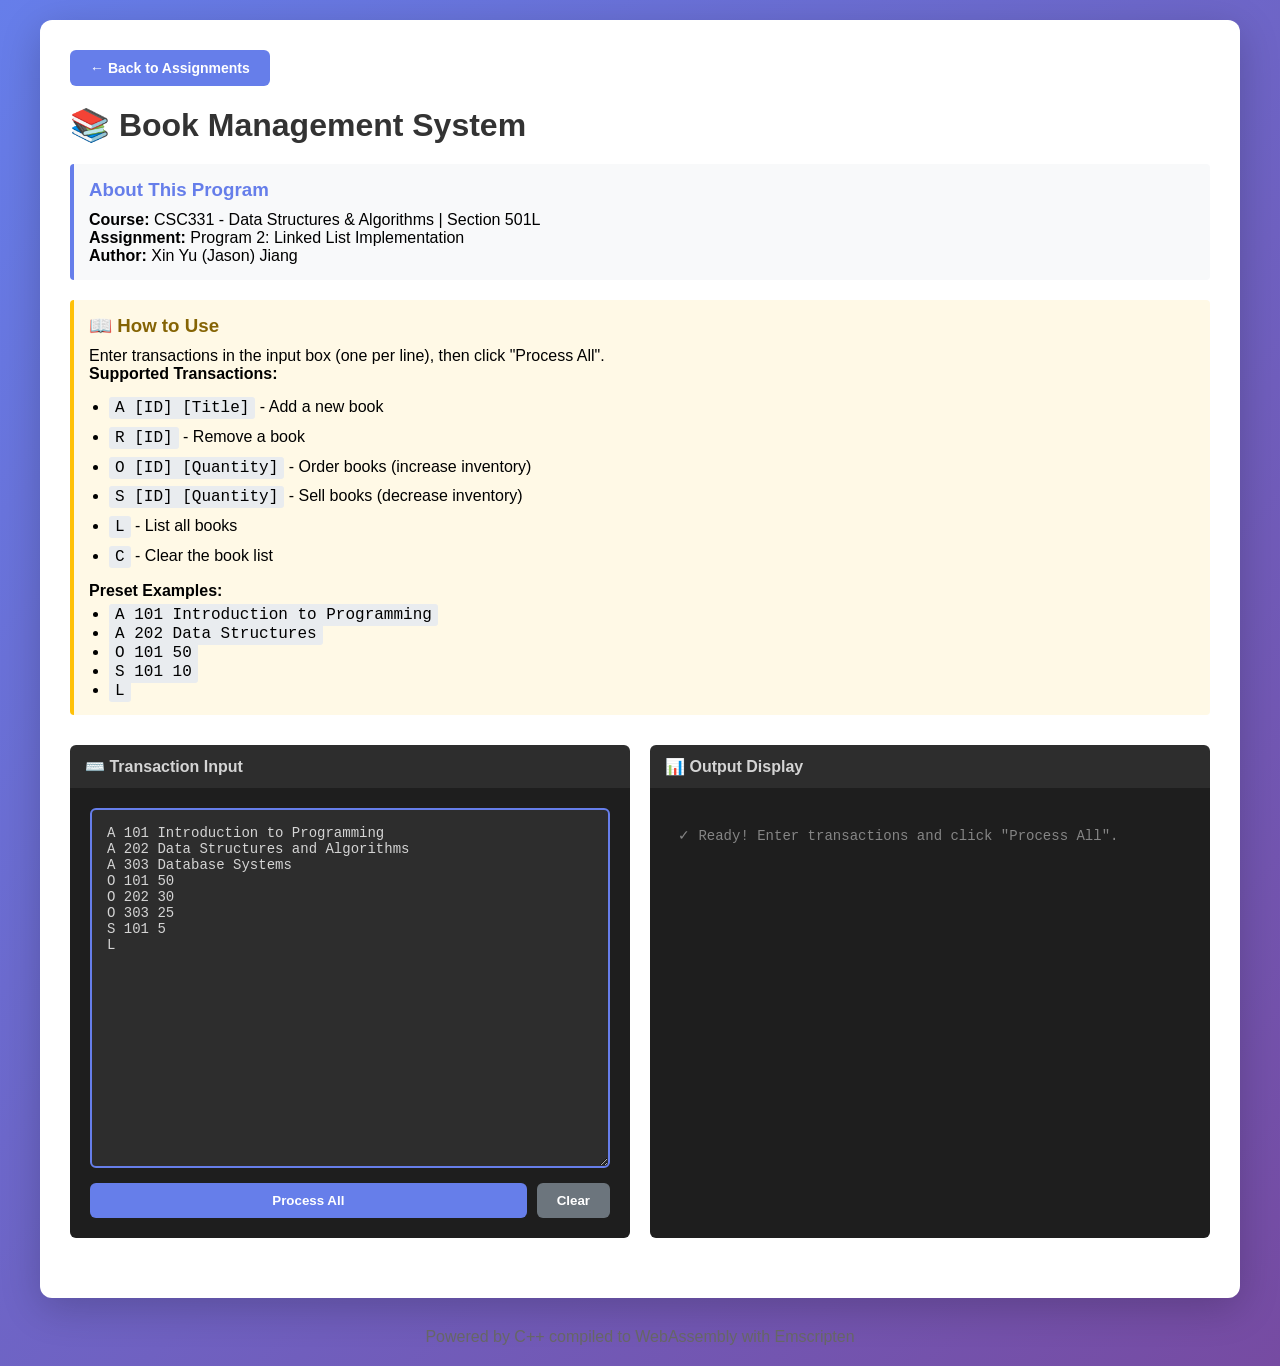
==== assignments/assignment_2/assignment_2/index.html @ f3b2e1c9 "." ====
<!DOCTYPE html>
<html lang="en">
<head>
    <meta charset="UTF-8">
    <meta name="viewport" content="width=device-width, initial-scale=1.0">
    <title>Book Management System | CSC331</title>
    <link rel="stylesheet" type="text/css" href="../../../stylesheets/assignment2_index.css">
</head>
<body>
    <div class="container">
        <a href="../../../index.html" class="back-button">← Back to Assignments</a>
        <h1>📚 Book Management System</h1>
        
        <div class="info-box">
            <h3>About This Program</h3>
            <p><strong>Course:</strong> CSC331 - Data Structures & Algorithms | Section 501L</p>
            <p><strong>Assignment:</strong> Program 2: Linked List Implementation</p>
            <p><strong>Author:</strong> Xin Yu (Jason) Jiang</p>
        </div>
        
        <div class="examples">
            <h3>📖 How to Use</h3>
            <p>Enter transactions in the input box (one per line), then click "Process All".</p>
            <p><strong>Supported Transactions:</strong></p>
            <ul style="margin: 10px 0 0 20px; line-height: 1.8;">
                <li><code>A [ID] [Title]</code> - Add a new book</li>
                <li><code>R [ID]</code> - Remove a book</li>
                <li><code>O [ID] [Quantity]</code> - Order books (increase inventory)</li>
                <li><code>S [ID] [Quantity]</code> - Sell books (decrease inventory)</li>
                <li><code>L</code> - List all books</li>
                <li><code>C</code> - Clear the book list</li>
            </ul>
            <p style="margin-top: 10px;"><strong>Preset Examples:</strong></p>
            <ul style="margin: 5px 0 0 20px;">
                <li><code>A 101 Introduction to Programming</code></li>
                <li><code>A 202 Data Structures</code></li>
                <li><code>O 101 50</code></li>
                <li><code>S 101 10</code></li>
                <li><code>L</code></li>
            </ul>
        </div>
        
        <div id="status" class="status">
            <div class="spinner"></div>
            <div>Loading WebAssembly module...</div>
        </div>
        
        <div class="terminal-grid" id="terminalGrid" style="display: none;">
            <div class="terminal-panel">
                <div class="panel-header">⌨️ Transaction Input</div>
                <div class="panel-body">
                    <textarea id="inputArea">A 101 Introduction to Programming
A 202 Data Structures and Algorithms
A 303 Database Systems
O 101 50
O 202 30
O 303 25
S 101 5
L</textarea>
                    <div class="input-controls">
                        <button class="btn btn-primary" id="processBtn" onclick="processAllTransactions()">Process All</button>
                        <button class="btn btn-secondary" onclick="clearAll()">Clear</button>
                    </div>
                </div>
            </div>
            
            <div class="terminal-panel">
                <div class="panel-header">📊 Output Display</div>
                <div class="panel-body">
                    <div id="outputArea"></div>
                </div>
            </div>
        </div>
    </div>
    
    <footer>
        <p>Powered by C++ compiled to WebAssembly with Emscripten</p>
    </footer>
    
    <script>
        let moduleReady = false;
        
        var Module = {
            onRuntimeInitialized: function() {
                moduleReady = true;
                document.getElementById('status').style.display = 'none';
                document.getElementById('terminalGrid').style.display = 'grid';
                document.getElementById('inputArea').focus();
                addOutput('✓ Ready! Enter transactions and click "Process All".', 'info');
            }
        };
        
        function addOutput(text, type = 'normal') {
            const outputArea = document.getElementById('outputArea');
            const line = document.createElement('div');
            line.className = 'output-line';
            
            if (type === 'input') {
                line.className += ' output-input';
                line.textContent = '➜ ' + text;
            } else if (type === 'result') {
                line.className += ' output-result';
                line.textContent = '✓ ' + text;
            } else if (type === 'error') {
                line.className += ' output-error';
                line.textContent = '✗ ' + text;
            } else if (type === 'list') {
                line.className += ' output-list';
                line.style.whiteSpace = 'pre-wrap';
                line.textContent = text;
            } else if (type === 'info') {
                line.style.color = '#858585';
                line.textContent = text;
            } else {
                line.textContent = text;
            }
            
            outputArea.appendChild(line);
            outputArea.scrollTop = outputArea.scrollHeight;
        }
        
        function processAllTransactions() {
            if (!moduleReady) {
                addOutput('Module still loading, please wait...', 'error');
                return;
            }
            
            const inputArea = document.getElementById('inputArea');
            const transactions = inputArea.value
                .split('\n')
                .map(t => t.trim())
                .filter(t => t.length > 0);
            
            if (transactions.length === 0) {
                addOutput('Please enter at least one transaction.', 'error');
                return;
            }
            
            addOutput('─'.repeat(60), 'info');
            addOutput('Processing ' + transactions.length + ' transaction(s)...', 'info');
            addOutput('─'.repeat(60), 'info');
            
            transactions.forEach((transaction) => {
                addOutput(transaction, 'input');
                
                try {
                    const result = Module.processTransaction(transaction);
                    
                    // Special handling for list command
                    if (result === '__LIST_BOOKS__') {
                        const bookList = Module.getBookList();
                        if (bookList.trim().length === 0) {
                            addOutput('(empty list)', 'list');
                        } else {
                            addOutput(bookList, 'list');
                        }
                    } else if (result.startsWith('Invalid') || result.includes('not')) {
                        addOutput(result, 'error');
                    } else {
                        addOutput(result, 'result');
                    }
                } catch (e) {
                    addOutput('Error: ' + e.message, 'error');
                }
                
                // Add small spacing between transactions
                addOutput('', 'info');
            });
            
            addOutput('─'.repeat(60), 'info');
            addOutput('✓ Processing complete!', 'info');
        }
        
        function clearAll() {
            document.getElementById('inputArea').value = '';
            document.getElementById('outputArea').innerHTML = '';
            addOutput('✓ Cleared. Ready for new input.', 'info');
            document.getElementById('inputArea').focus();
        }
        
        // Allow Enter in textarea to stay as newline, not trigger process
        document.addEventListener('DOMContentLoaded', function() {
            const inputArea = document.getElementById('inputArea');
            if (inputArea) {
                inputArea.addEventListener('keydown', function(e) {
                    // Ctrl/Cmd + Enter to process
                    if ((e.ctrlKey || e.metaKey) && e.key === 'Enter') {
                        e.preventDefault();
                        processAllTransactions();
                    }
                });
            }
        });
    </script>
    
    <script src="book_manager.js"></script>
</body>
</html>
---- stylesheets/assignment2_index.css ----
* {
    margin: 0;
    padding: 0;
    box-sizing: border-box;
}

body {
    font-family: 'Segoe UI', Tahoma, Geneva, Verdana, sans-serif;
    padding: 20px;
    background: linear-gradient(135deg, #667eea 0%, #764ba2 100%);
    min-height: 100vh;
}

.container {
    max-width: 1200px;
    margin: 0 auto;
    background: white;
    border-radius: 12px;
    padding: 30px;
    box-shadow: 0 10px 40px rgba(0,0,0,0.2);
}

h1 {
    color: #333;
    margin-bottom: 10px;
}

.back-button {
    display: inline-block;
    padding: 10px 20px;
    margin-bottom: 20px;
    background: #667eea;
    color: white;
    text-decoration: none;
    border-radius: 6px;
    font-weight: 600;
    transition: all 0.2s;
    font-size: 14px;
}

.back-button:hover {
    background: #5568d3;
    transform: translateX(-3px);
}

.info-box {
    background: #f8f9fa;
    border-left: 4px solid #667eea;
    padding: 15px;
    margin: 20px 0;
    border-radius: 4px;
}

.info-box h3 {
    margin: 0 0 10px 0;
    color: #667eea;
}

.examples {
    background: #fff9e6;
    border-left: 4px solid #ffc107;
    padding: 15px;
    margin: 20px 0;
    border-radius: 4px;
}

.examples h3 {
    margin: 0 0 10px 0;
    color: #856404;
}

code {
    background: #e9ecef;
    padding: 2px 6px;
    border-radius: 3px;
    font-family: 'Courier New', monospace;
}

.terminal-grid {
    display: grid;
    grid-template-columns: 1fr 1fr;
    gap: 20px;
    margin: 30px 0;
}

.terminal-panel {
    display: flex;
    flex-direction: column;
}

.panel-header {
    background: #2d2d2d;
    color: #d4d4d4;
    padding: 12px 15px;
    border-radius: 6px 6px 0 0;
    font-weight: 600;
}

.panel-body {
    background: #1e1e1e;
    border-radius: 0 0 6px 6px;
    padding: 20px;
    min-height: 450px;
    display: flex;
    flex-direction: column;
}

#inputArea {
    flex: 1;
    background: #2d2d2d;
    color: #d4d4d4;
    border: 2px solid #3e3e42;
    padding: 15px;
    font-family: 'Courier New', monospace;
    font-size: 14px;
    resize: vertical;
    border-radius: 6px;
    min-height: 350px;
}

#inputArea:focus {
    outline: none;
    border-color: #667eea;
}

.input-controls {
    display: flex;
    gap: 10px;
    margin-top: 15px;
}

.btn {
    padding: 10px 20px;
    border: none;
    border-radius: 6px;
    font-weight: 600;
    cursor: pointer;
    transition: all 0.2s;
}

.btn-primary {
    background: #667eea;
    color: white;
    flex: 1;
}

.btn-primary:hover:not(:disabled) {
    background: #5568d3;
    transform: translateY(-1px);
}

.btn-primary:disabled {
    background: #ccc;
    cursor: not-allowed;
}

.btn-secondary {
    background: #6c757d;
    color: white;
}

.btn-secondary:hover {
    background: #5a6268;
}

#outputArea {
    flex: 1;
    color: #d4d4d4;
    font-family: 'Courier New', monospace;
    font-size: 14px;
    line-height: 1.8;
    overflow-y: auto;
}

.output-line {
    margin: 8px 0;
    padding: 8px;
    border-radius: 4px;
}

.output-input {
    color: #4ec9b0;
    background: rgba(78, 201, 176, 0.1);
    border-left: 3px solid #4ec9b0;
}

.output-result {
    color: #b5cea8;
    font-weight: bold;
    background: rgba(181, 206, 168, 0.1);
    border-left: 3px solid #b5cea8;
}

.output-error {
    color: #f48771;
    font-weight: bold;
    background: rgba(244, 135, 113, 0.1);
    border-left: 3px solid #f48771;
}

.output-list {
    color: #dcdcaa;
    background: rgba(220, 220, 170, 0.1);
    border-left: 3px solid #dcdcaa;
    font-family: 'Courier New', monospace;
    font-size: 13px;
}

.status {
    text-align: center;
    padding: 20px;
    background: #f8f9fa;
    border-radius: 6px;
    margin: 20px 0;
}

.spinner {
    border: 3px solid #f3f3f3;
    border-top: 3px solid #667eea;
    border-radius: 50%;
    width: 40px;
    height: 40px;
    animation: spin 1s linear infinite;
    margin: 0 auto 10px;
}

@keyframes spin {
    0% { transform: rotate(0deg); }
    100% { transform: rotate(360deg); }
}

footer {
    text-align: center;
    margin-top: 30px;
    color: #666;
}

@media (max-width: 768px) {
    .terminal-grid {
        grid-template-columns: 1fr;
    }
}
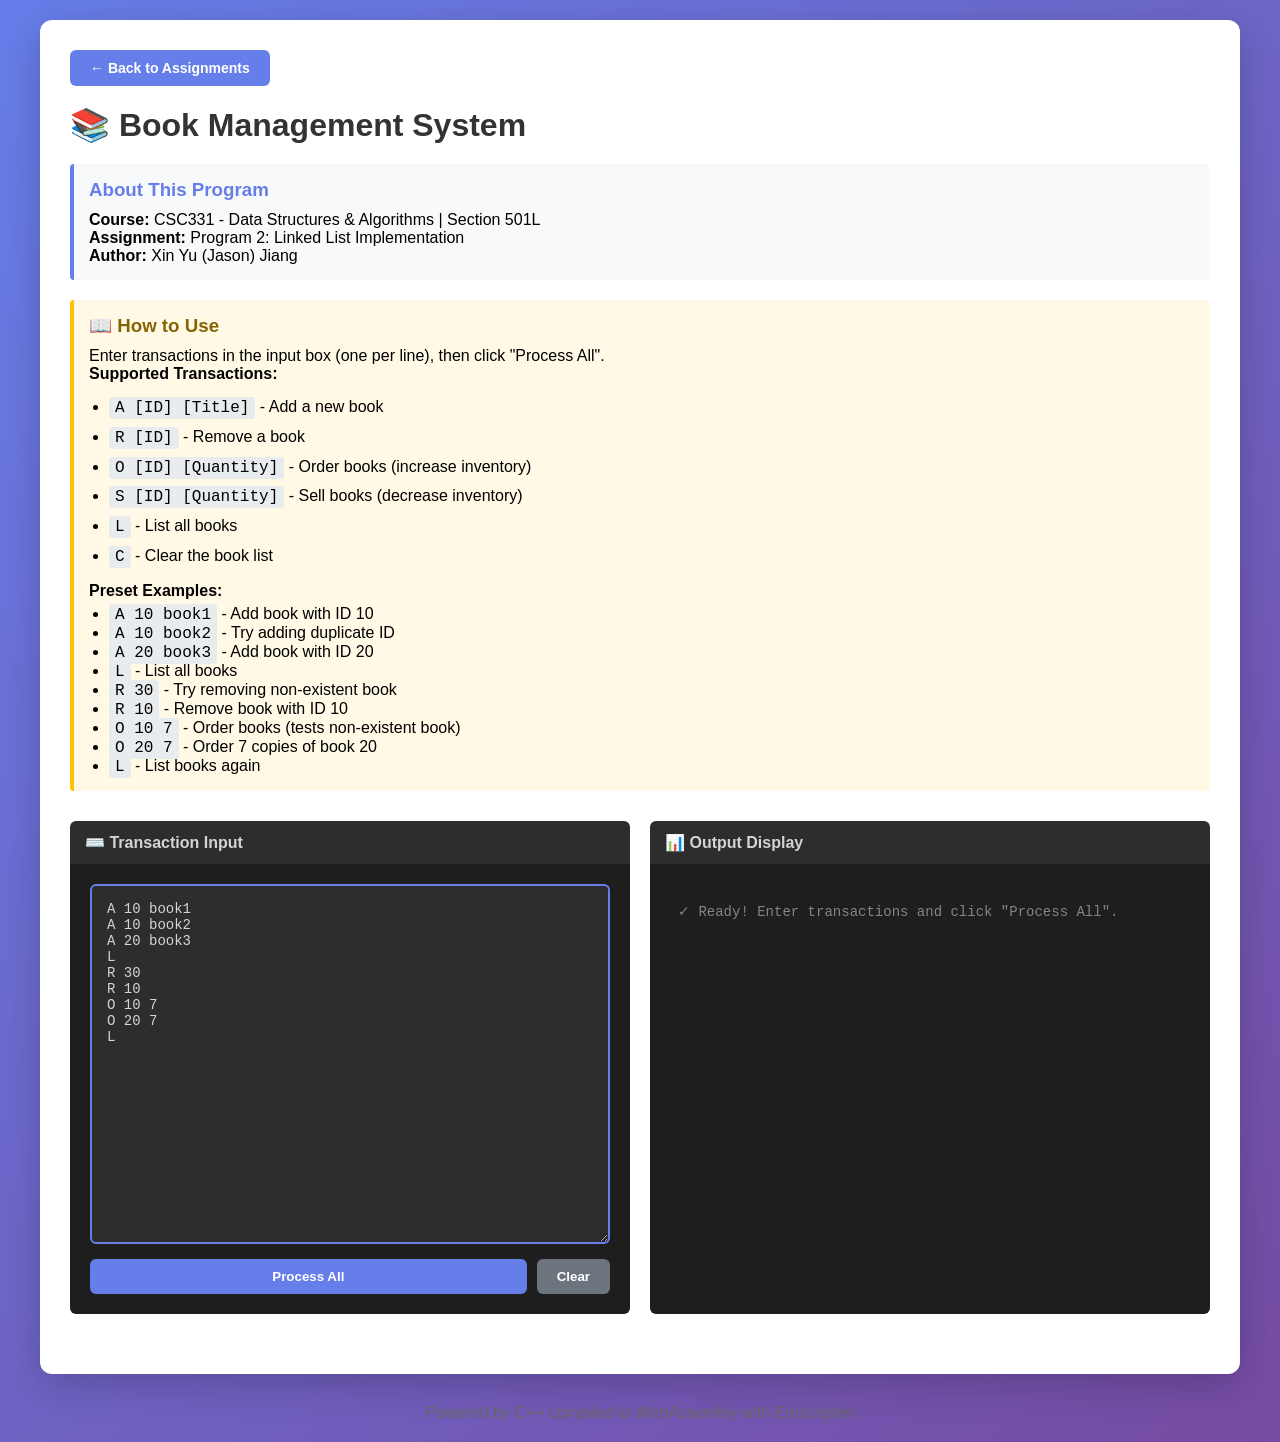
==== commit bc718ab9: "." ====
--- a/assignments/assignment_2/assignment_2/index.html
+++ b/assignments/assignment_2/assignment_2/index.html
@@ -32,11 +32,15 @@
             </ul>
             <p style="margin-top: 10px;"><strong>Preset Examples:</strong></p>
             <ul style="margin: 5px 0 0 20px;">
-                <li><code>A 101 Introduction to Programming</code></li>
-                <li><code>A 202 Data Structures</code></li>
-                <li><code>O 101 50</code></li>
-                <li><code>S 101 10</code></li>
-                <li><code>L</code></li>
+                <li><code>A 10 book1</code> - Add book with ID 10</li>
+                <li><code>A 10 book2</code> - Try adding duplicate ID</li>
+                <li><code>A 20 book3</code> - Add book with ID 20</li>
+                <li><code>L</code> - List all books</li>
+                <li><code>R 30</code> - Try removing non-existent book</li>
+                <li><code>R 10</code> - Remove book with ID 10</li>
+                <li><code>O 10 7</code> - Order books (tests non-existent book)</li>
+                <li><code>O 20 7</code> - Order 7 copies of book 20</li>
+                <li><code>L</code> - List books again</li>
             </ul>
         </div>
         
@@ -49,13 +53,14 @@
             <div class="terminal-panel">
                 <div class="panel-header">⌨️ Transaction Input</div>
                 <div class="panel-body">
-                    <textarea id="inputArea">A 101 Introduction to Programming
-A 202 Data Structures and Algorithms
-A 303 Database Systems
-O 101 50
-O 202 30
-O 303 25
-S 101 5
+                    <textarea id="inputArea">A 10 book1
+A 10 book2
+A 20 book3
+L
+R 30
+R 10
+O 10 7
+O 20 7
 L</textarea>
                     <div class="input-controls">
                         <button class="btn btn-primary" id="processBtn" onclick="processAllTransactions()">Process All</button>
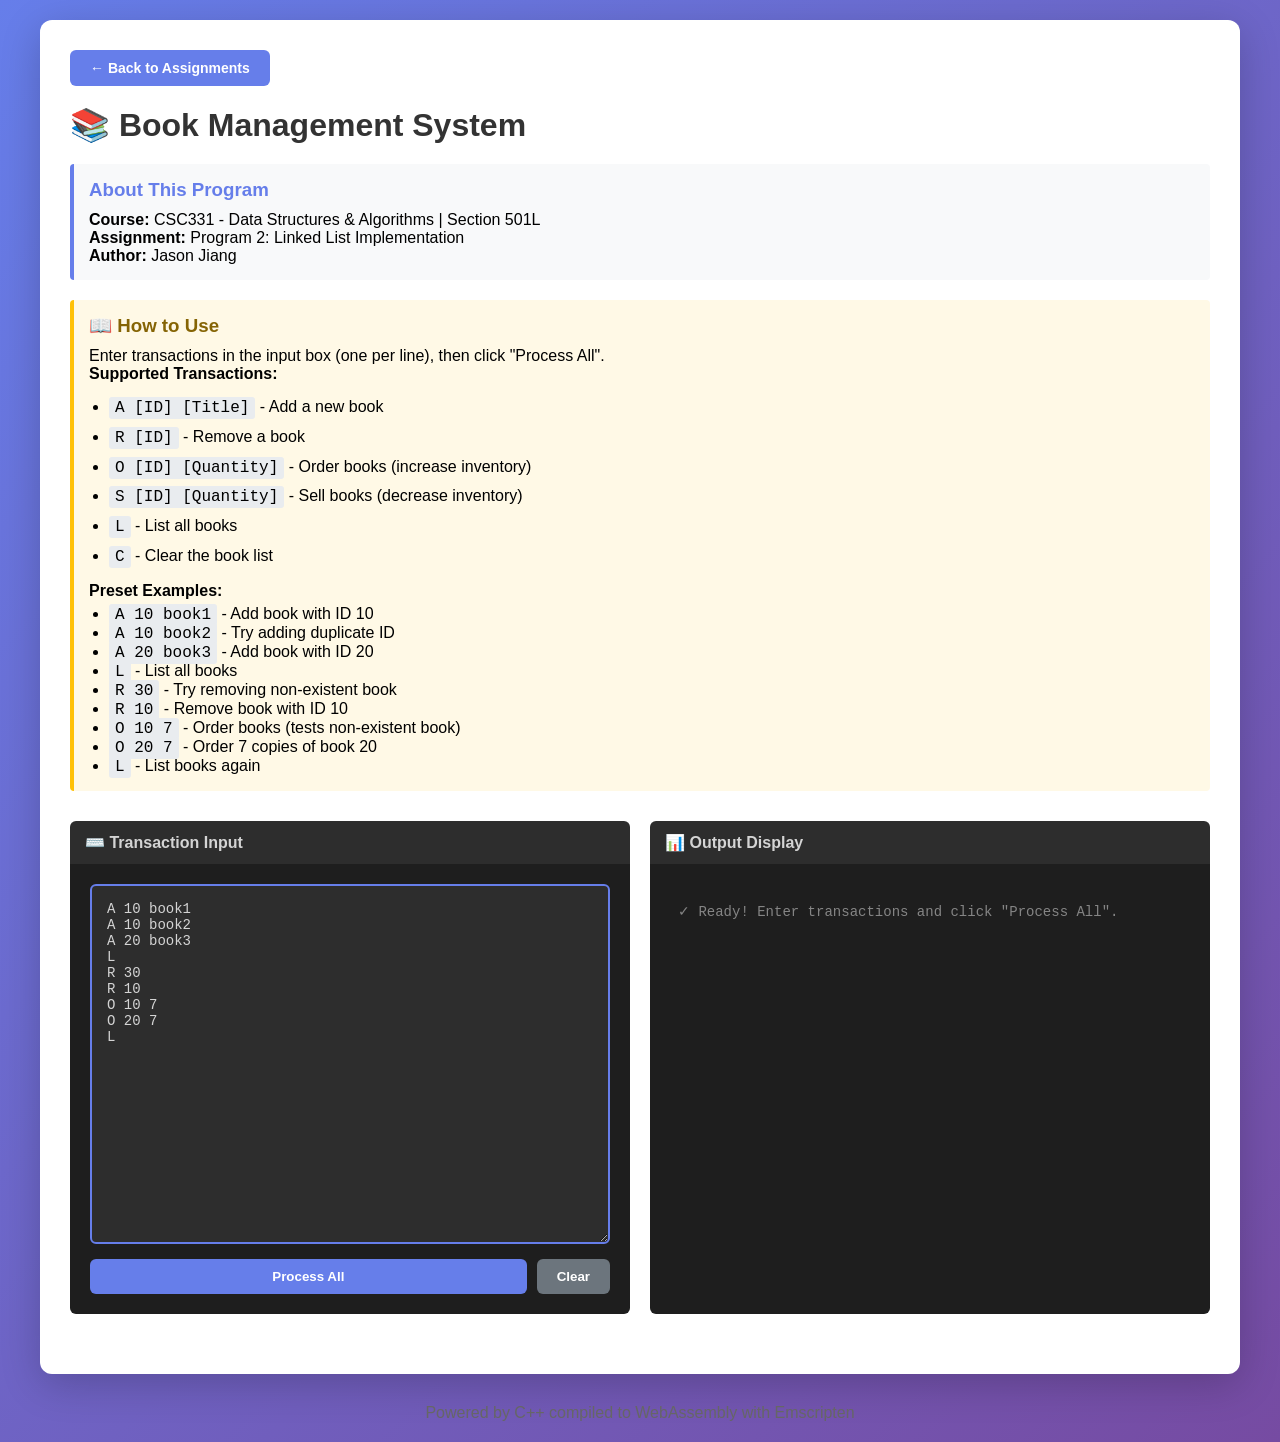
==== commit bbfa5c92: "." ====
--- a/assignments/assignment_2/assignment_2/index.html
+++ b/assignments/assignment_2/assignment_2/index.html
@@ -15,7 +15,7 @@
             <h3>About This Program</h3>
             <p><strong>Course:</strong> CSC331 - Data Structures & Algorithms | Section 501L</p>
             <p><strong>Assignment:</strong> Program 2: Linked List Implementation</p>
-            <p><strong>Author:</strong> Xin Yu (Jason) Jiang</p>
+            <p><strong>Author:</strong> Jason Jiang</p>
         </div>
         
         <div class="examples">
